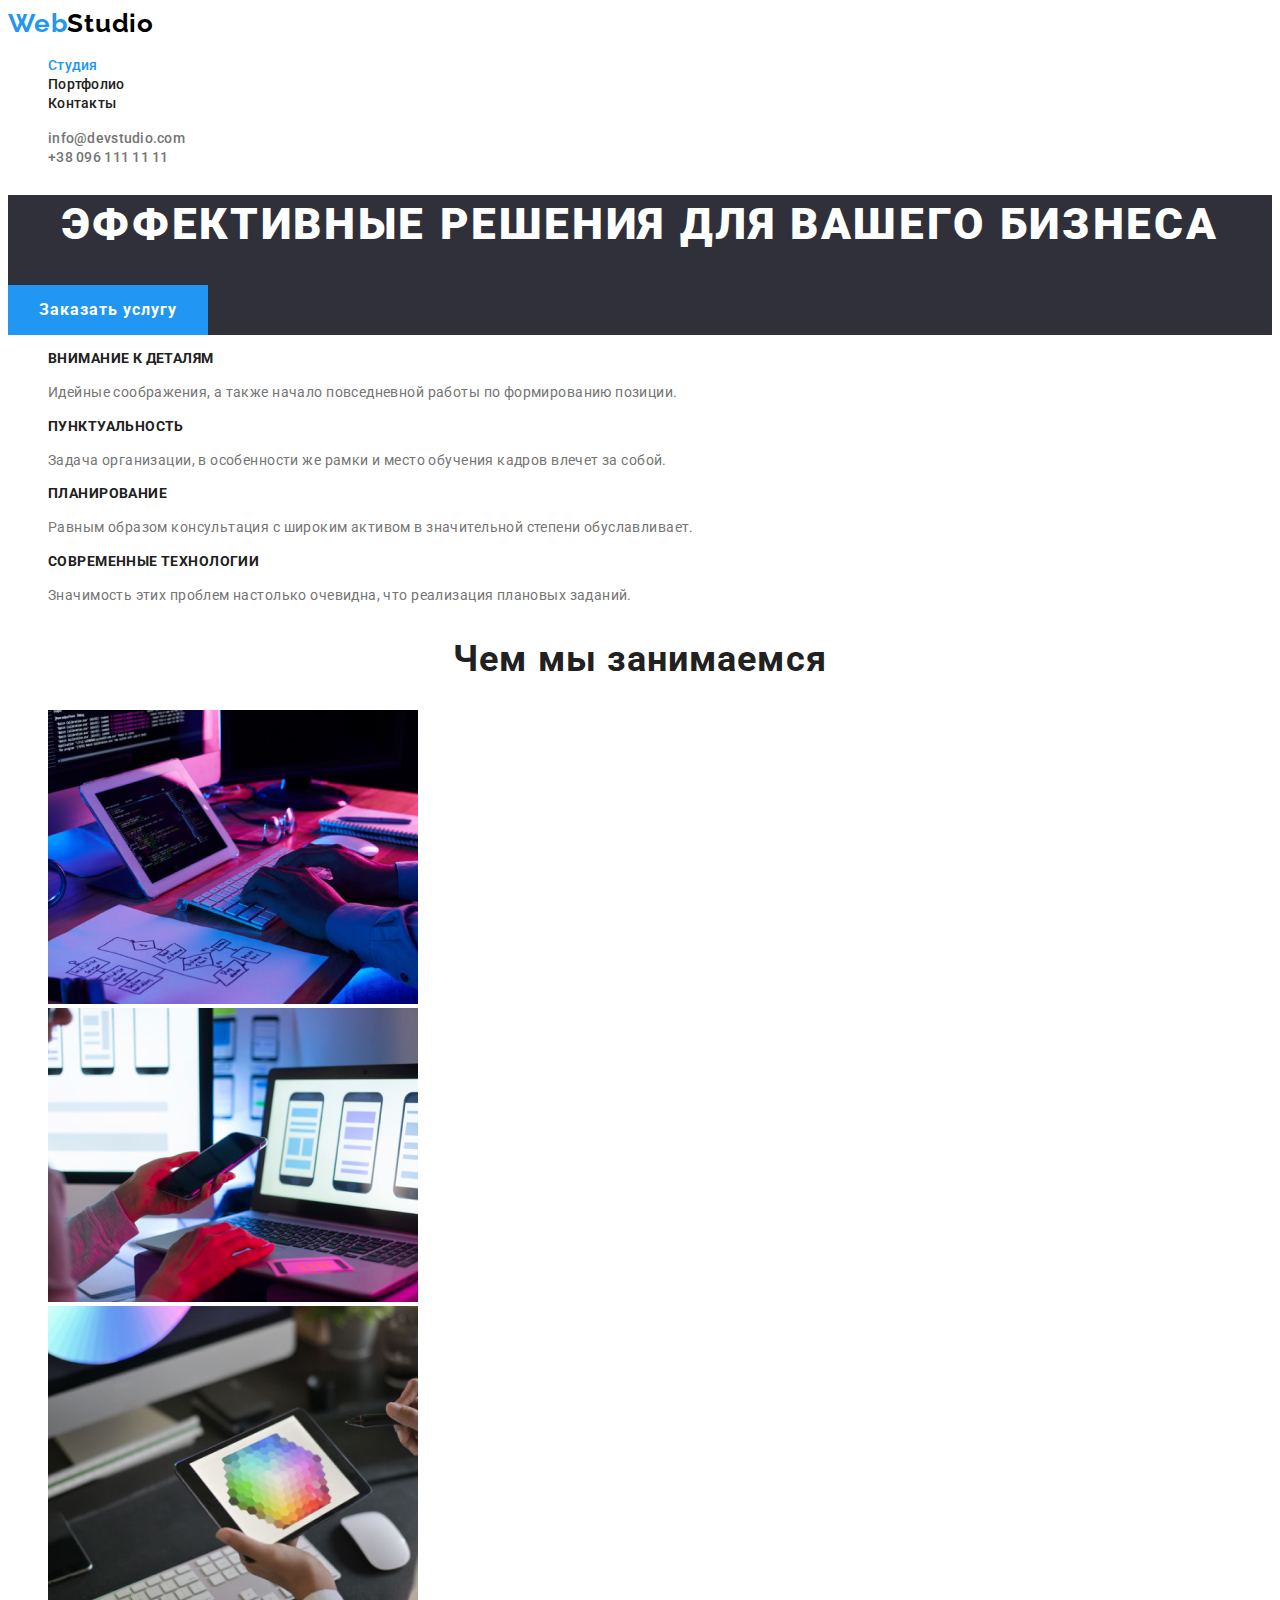
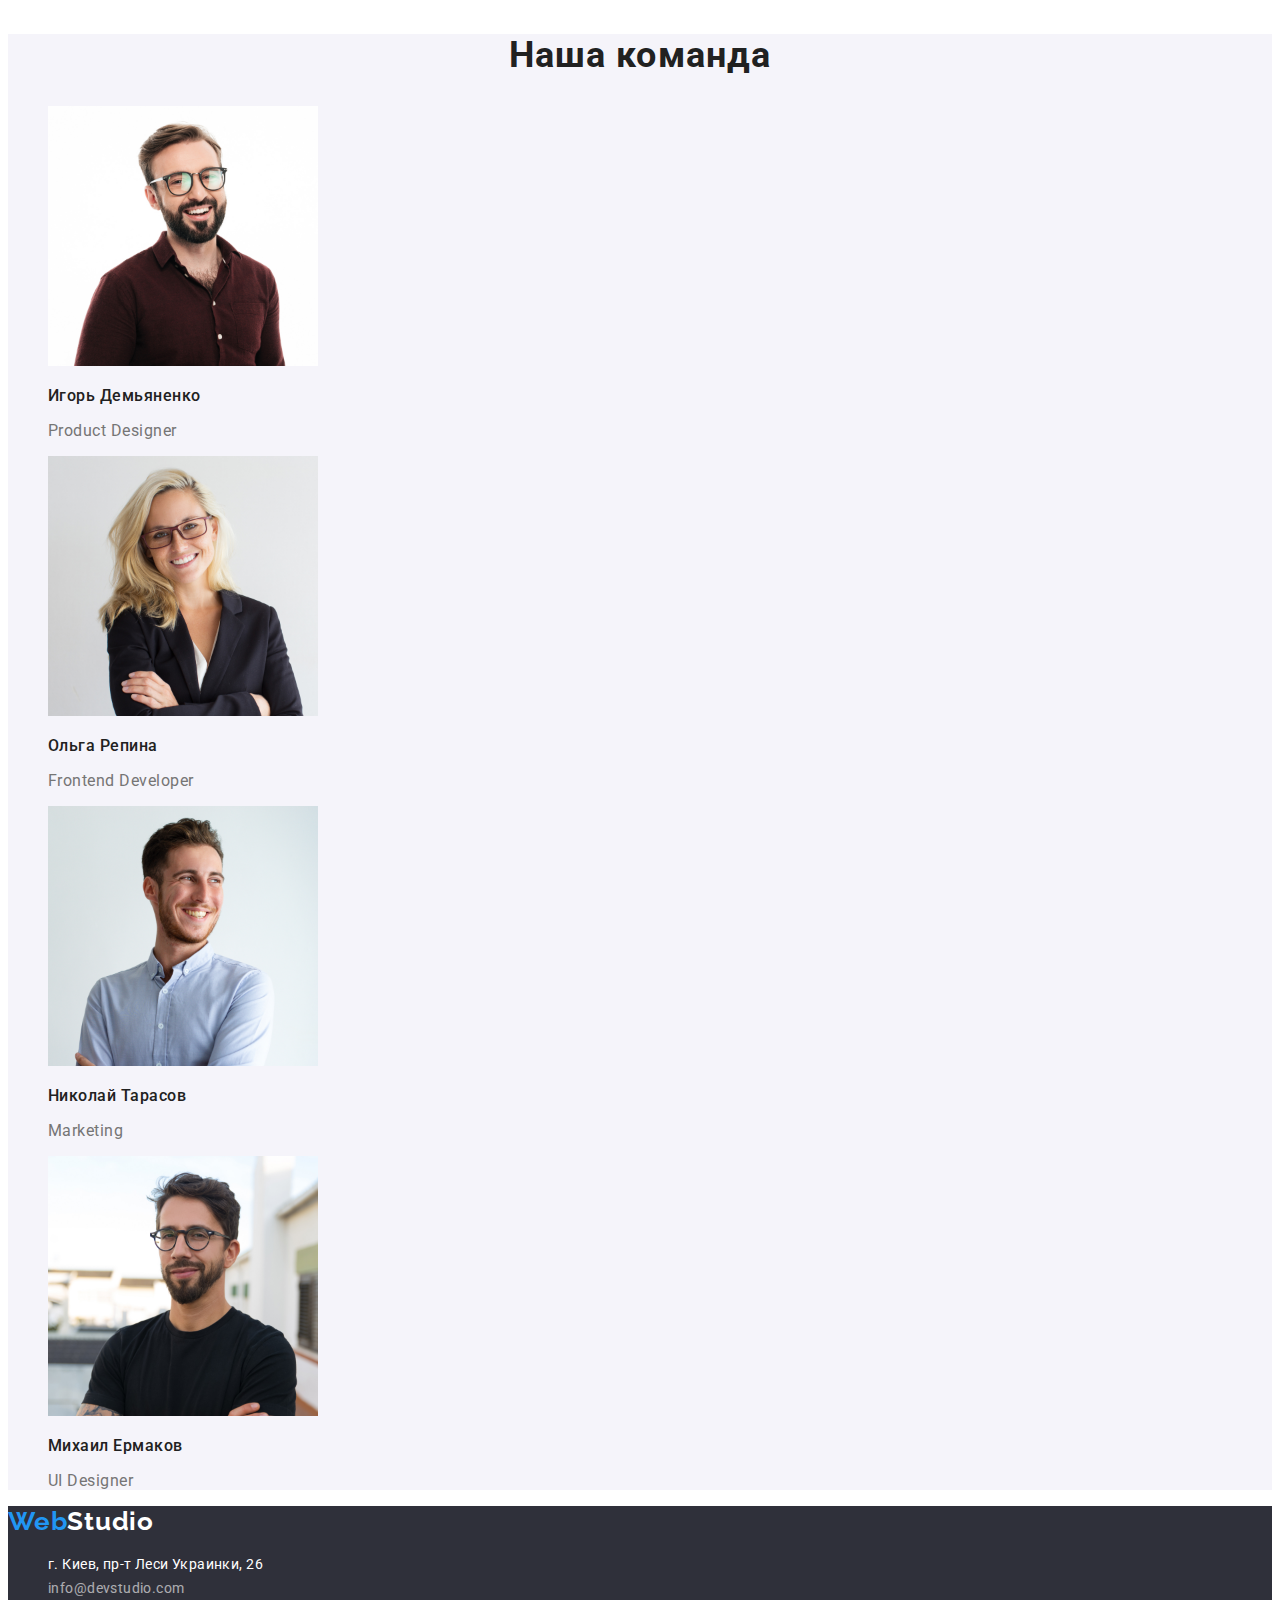
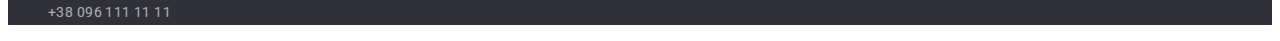
==== index.html @ 5fc8ac6e "Создает репозиторий для ДЗ№3" ====
<!DOCTYPE html>
<html lang="ru">
  <head>
    <meta charset="UTF-8" />
    <meta http-equiv="X-UA-Compatible" content="IE=edge" />
    <meta name="viewport" content="width=device-width, initial-scale=1.0" />
    <title>Студия</title>
    <link rel="preconnect" href="https://fonts.googleapis.com" />
    <link rel="preconnect" href="https://fonts.gstatic.com" crossorigin />
    <link
      href="https://fonts.googleapis.com/css2?family=Raleway:wght@700&family=Roboto:wght@400;500;700;900&display=swap"
      rel="stylesheet"
    />
    <link rel="stylesheet" href="./css/styles.css" />
  </head>
  <body>
    <!--Шапка-->
    <header>
      <!--Навигация на странице-->
      <nav>
        <a class="logo" href="./index.html"><span>Web</span>Studio</a>

        <ul class="nav-list">
          <li><a class="nav-item active" href="./index.html">Студия</a></li>
          <li><a class="nav-item" href="./portfolio.html">Портфолио</a></li>
          <li><a class="nav-item" href="">Контакты</a></li>
        </ul>
      </nav>

      <!--Контакты-->
      <ul>
        <li>
          <a class="link" href="mailto:info@devstudio.com"
            >info@devstudio.com</a
          >
        </li>
        <li><a class="link" href="tel:380961111111">+38 096 111 11 11</a></li>
      </ul>
    </header>

    <main>
      <!--Герой-->

      <section class="hero">
        <h1 class="hero-title">Эффективные решения для вашего бизнеса</h1>
        <button class="hero-button" type="button">Заказать услугу</button>
      </section>

      <!--Описание сайта-->
      <section>
        <!--Заголовок, который должен быть в контексте, но будет скрыт в CSS-->
        <h2 class="advantage">Преимущества компании</h2>
        <!--Заголовок, который должен быть в контексте, но будет скрыт в CSS-->

        <ul>
          <li>
            <h3 class="advantage-points">Внимание к деталям</h3>
            <p class="advantage-items">
              Идейные соображения, а также начало повседневной работы по
              формированию позиции.
            </p>
          </li>
          <li>
            <h3 class="advantage-points">Пунктуальность</h3>
            <p class="advantage-items">
              Задача организации, в особенности же рамки и место обучения кадров
              влечет за собой.
            </p>
          </li>
          <li>
            <h3 class="advantage-points">Планирование</h3>
            <p class="advantage-items">
              Равным образом консультация с широким активом в значительной
              степени обуславливает.
            </p>
          </li>
          <li>
            <h3 class="advantage-points">Современные технологии</h3>
            <p class="advantage-items">
              Значимость этих проблем настолько очевидна, что реализация
              плановых заданий.
            </p>
          </li>
        </ul>
      </section>

      <section>
        <h2 class="business-title">Чем мы занимаемся</h2>
        <ul>
          <li>
            <img
              src="./images/box1.jpg"
              alt="На столе стоит планшет, а также лежит альбомный лист со схемой и клавиатура, на которой человек набирает текст"
              width="370"
            />
          </li>
          <li>
            <img
              src="./images/box2.jpg"
              alt="На столе стоит ноутбук на котором макеты дизайна для мобильного приложения. Перед ноутбуком сидит человек и держит мобильный телефон в рук"
              width="370"
            />
          </li>
          <li>
            <img
              src="./images/box3.jpg"
              alt="На фоне рабочего стола, в руке держат планшет с цветовой схемой"
              width="370"
            />
          </li>
        </ul>
      </section>

      <!--Команда-->
      <section class="team">
        <h2 class="team-title">Наша команда</h2>
        <ul>
          <li>
            <img
              src="./images/slider1.jpg"
              alt="Фото сотрудника"
              width="270"
              height="260"
            />
            <h3 class="team-member">Игорь Демьяненко</h3>
            <p class="team-duty">Product Designer</p>
          </li>
          <li>
            <img
              src="./images/slider2.jpg"
              alt="Фото сотрудника"
              width="270"
              height="260"
            />
            <h3 class="team-member">Ольга Репина</h3>
            <p class="team-duty">Frontend Developer</p>
          </li>
          <li>
            <img
              src="./images/slider3.jpg"
              alt="Фото сотрудника"
              width="270"
              height="260"
            />
            <h3 class="team-member">Николай Тарасов</h3>
            <p class="team-duty">Marketing</p>
          </li>
          <li>
            <img
              src="./images/slider4.jpg"
              alt="Фото сотрудника"
              width="270"
              height="260"
            />
            <h3 class="team-member">Михаил Ермаков</h3>
            <p class="team-duty">UI Designer</p>
          </li>
        </ul>
      </section>
    </main>

    <!--Подвал-->
    <footer class="footer">
      <a class="logo footer-logo" href="./index.html"><span>Web</span>Studio</a>
      <address>
        <ul>
          <li>
            <a
              class="footer-address"
              href="https://goo.gl/maps/LVqfHqfzvZJYVTbu8"
              target="_blank"
              >г. Киев, пр-т Леси Украинки, 26</a
            >
          </li>
          <li>
            <a class="footer-contact" href="mailto:info@devstudio.com"
              >info@devstudio.com</a
            >
          </li>
          <li>
            <a class="footer-contact" href="tel:380961111111"
              >+38 096 111 11 11</a
            >
          </li>
        </ul>
      </address>
    </footer>
  </body>
</html>
---- css/styles.css ----
:root {
  --text-color-main: #212121;
  --text-color-second: #757575;
  --text-color-white: #ffffff;
  --text-color-black: #000000;

  --color-blue: #2196f3;

  --bg-color-grey: #f5f4fa;
  --bg-color-white: #ffffff;
  --bg-color-dark: #2f303a;
}
body {
  color: var(--text-color-main);
  background-color: var(--bg-color-white);
  font-family: Roboto, sans-serif;
}

ul {
  list-style: none;
}

a {
  text-decoration: none;
}

.logo {
  font-family: Raleway, sans-serif;
  font-size: 26px;
  font-weight: 700;
  letter-spacing: 0.03em;
  color: var(--text-color-black);
  line-height: 1.19;
}

.logo span {
  color: var(--color-blue);
}

.nav-item {
  font-size: 14px;
  font-weight: 500;
  color: var(--text-color-main);
  letter-spacing: 0.02em;
  line-height: 1.14;
}

.nav-item:hover,
.nav-item:focus,
.nav-item.active {
  color: var(--color-blue);
  outline: none;
}

.link {
  font-size: 14px;
  font-weight: 500;
  color: var(--text-color-second);
  letter-spacing: 0.02em;
  line-height: 1.14;
}

.link:hover,
.link:focus {
  color: var(--color-blue);
  outline: none;
}

/* Герой */

.hero {
  background: var(--bg-color-dark);
}

.hero-title {
  font-size: 44px;
  font-weight: 900;
  text-transform: uppercase;
  text-align: center;
  color: var(--text-color-white);
  letter-spacing: 0.06em;
  line-height: 1.36;
}

.hero-button {
  font-size: 16px;
  font-family: inherit;
  font-weight: 700;
  text-align: center;
  cursor: pointer;
  color: var(--text-color-white);
  background: var(--color-blue);
  border: none;
  width: 200px;
  height: 50px;
  letter-spacing: 0.06em;
  line-height: 1.88;
}

/* Преимущкства */

.advantage {
  display: none;
}

.advantage-points {
  font-size: 14px;
  font-weight: 700;
  text-transform: uppercase;
  letter-spacing: 0.03em;
  line-height: 1.14;
}

.advantage-items {
  color: var(--text-color-second);
  font-size: 14px;
  letter-spacing: 0.03em;
  line-height: 1.71;
}

/* Чем мы занимаемся */

.business-title {
  font-size: 36px;
  font-weight: 700;
  text-align: center;
  letter-spacing: 0.03em;
  line-height: 1.17;
}

/* Команда */

.team {
  background-color: var(--bg-color-grey);
}

.team-title {
  font-size: 36px;
  font-weight: 700;
  text-align: center;
  letter-spacing: 0.03em;
  line-height: 1.17;
}

.team-member {
  font-size: 16px;
  font-weight: 500;
  letter-spacing: 0.03em;
  line-height: 1.19;
}

.team-duty {
  font-size: 16px;
  letter-spacing: 0.03em;
  line-height: 1.19;
  color: var(--text-color-second);
}

/* Футер */

.footer {
  background: var(--bg-color-dark);
}

.footer-logo {
  color: var(--text-color-white);
}

.footer-address {
  color: var(--text-color-white);
  font-style: normal;
  font-size: 14px;
  letter-spacing: 0.03em;
  line-height: 1.71;
}

.footer-address:hover,
.footer-address:focus {
  color: var(--color-blue);
  outline: none;
}
.footer-contact {
  color: var(--text-color-white);
  font-style: normal;
  font-size: 14px;
  opacity: 0.6;
  letter-spacing: 0.03em;
  line-height: 1.71;
}

.footer-contact:hover,
.footer-contact:focus {
  color: var(--color-blue);
  outline: none;
}

/* Портфолио кнопки */

.portfolio {
  display: none;
}

.portfolio-button {
  font-size: 16px;
  font-family: inherit;
  font-weight: 500;
  text-align: center;
  cursor: pointer;
  background: var(--bg-color-grey);
  border: none;
  letter-spacing: 0.03em;
  line-height: 1.62;
}

.portfolio-button:hover,
.portfolio-button:focus {
  background: var(--color-blue);
  color: var(--bg-color-white);
  outline: none;
}

/* Портфолио карточки */

.portfolio-title {
  font-size: 18px;
  font-weight: 700;
  letter-spacing: 0.06em;
  line-height: 2;
}
.portfolio-item {
  font-size: 16px;
  letter-spacing: 0.03em;
  line-height: 1.88;
  color: var(--text-color-second);
}
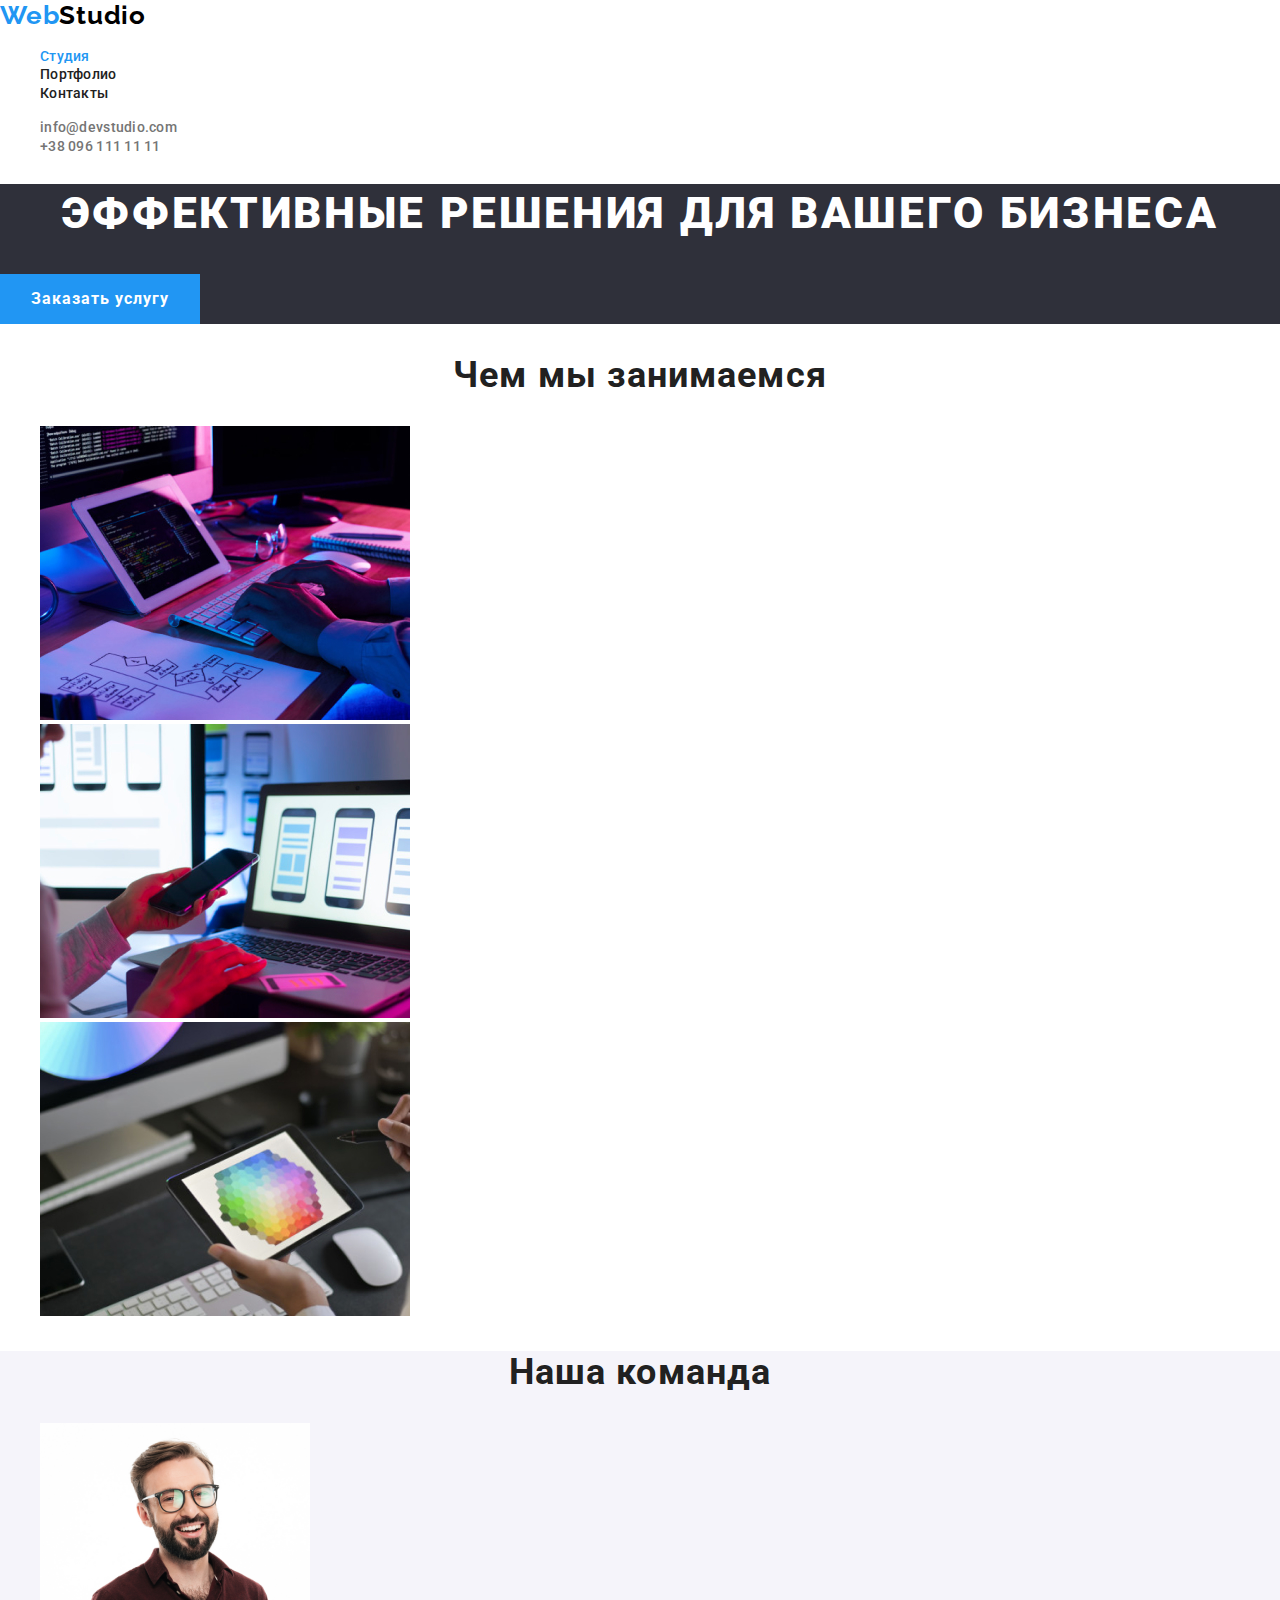
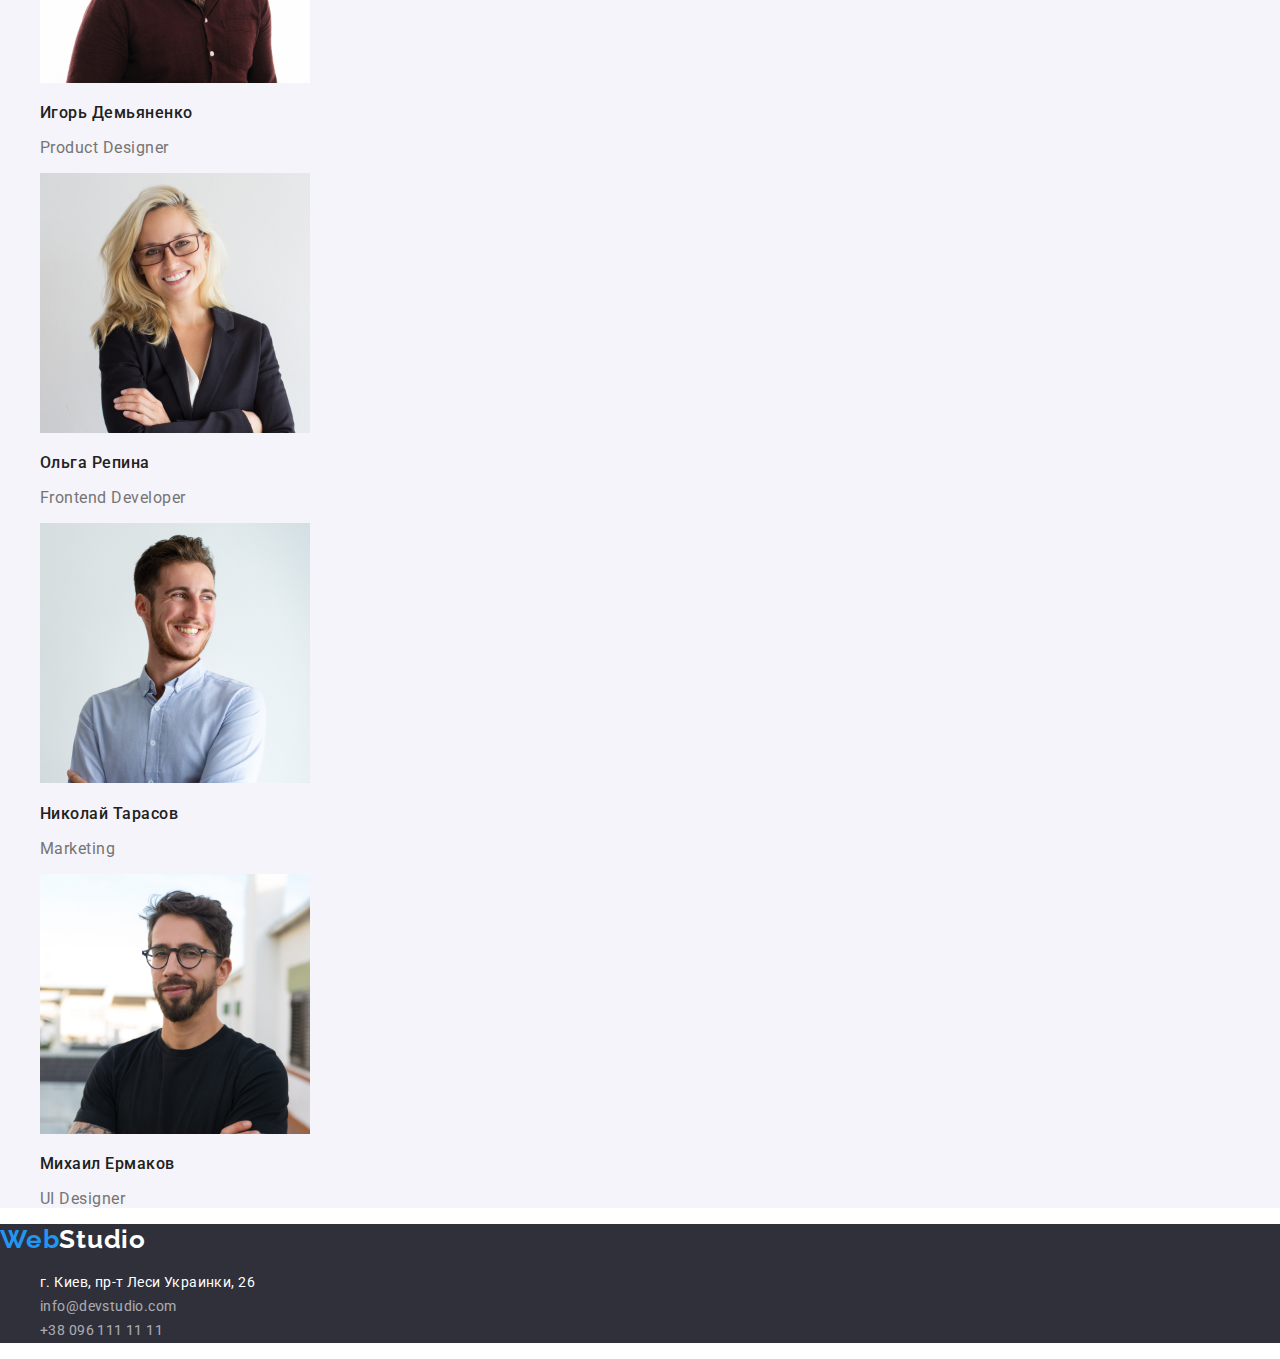
==== commit ad8e771a: "Добавляет разметку для Блочной модели и Flex" ====
--- a/index.html
+++ b/index.html
@@ -11,179 +11,219 @@
       href="https://fonts.googleapis.com/css2?family=Raleway:wght@700&family=Roboto:wght@400;500;700;900&display=swap"
       rel="stylesheet"
     />
+    <link
+      rel="stylesheet"
+      href="https://cdnjs.cloudflare.com/ajax/libs/modern-normalize/1.1.0/modern-normalize.min.css"
+    />
     <link rel="stylesheet" href="./css/styles.css" />
   </head>
   <body>
     <!--Шапка-->
     <header>
-      <!--Навигация на странице-->
-      <nav>
-        <a class="logo" href="./index.html"><span>Web</span>Studio</a>
-
-        <ul class="nav-list">
-          <li><a class="nav-item active" href="./index.html">Студия</a></li>
-          <li><a class="nav-item" href="./portfolio.html">Портфолио</a></li>
-          <li><a class="nav-item" href="">Контакты</a></li>
-        </ul>
-      </nav>
-
-      <!--Контакты-->
-      <ul>
-        <li>
-          <a class="link" href="mailto:info@devstudio.com"
-            >info@devstudio.com</a
-          >
-        </li>
-        <li><a class="link" href="tel:380961111111">+38 096 111 11 11</a></li>
-      </ul>
+      <div class="container">
+        <div class="header">
+          <!--Навигация на странице-->
+          <nav class="navigation">
+            <a class="logo" href="./index.html"><span>Web</span>Studio</a>
+
+            <ul class="nav-list">
+              <li><a class="nav-item active" href="./index.html">Студия</a></li>
+              <li><a class="nav-item" href="./portfolio.html">Портфолио</a></li>
+              <li><a class="nav-item" href="">Контакты</a></li>
+            </ul>
+          </nav>
+
+          <!--Контакты-->
+          <ul class="contacts">
+            <li>
+              <a class="link" href="mailto:info@devstudio.com"
+                >info@devstudio.com</a
+              >
+            </li>
+            <li>
+              <a class="link" href="tel:380961111111">+38 096 111 11 11</a>
+            </li>
+          </ul>
+        </div>
+      </div>
     </header>
 
     <main>
       <!--Герой-->
 
       <section class="hero">
-        <h1 class="hero-title">Эффективные решения для вашего бизнеса</h1>
-        <button class="hero-button" type="button">Заказать услугу</button>
-      </section>
-
-      <!--Описание сайта-->
-      <section>
-        <!--Заголовок, который должен быть в контексте, но будет скрыт в CSS-->
-        <h2 class="advantage">Преимущества компании</h2>
-        <!--Заголовок, который должен быть в контексте, но будет скрыт в CSS-->
-
-        <ul>
-          <li>
-            <h3 class="advantage-points">Внимание к деталям</h3>
-            <p class="advantage-items">
-              Идейные соображения, а также начало повседневной работы по
-              формированию позиции.
-            </p>
-          </li>
-          <li>
-            <h3 class="advantage-points">Пунктуальность</h3>
-            <p class="advantage-items">
-              Задача организации, в особенности же рамки и место обучения кадров
-              влечет за собой.
-            </p>
-          </li>
-          <li>
-            <h3 class="advantage-points">Планирование</h3>
-            <p class="advantage-items">
-              Равным образом консультация с широким активом в значительной
-              степени обуславливает.
-            </p>
-          </li>
-          <li>
-            <h3 class="advantage-points">Современные технологии</h3>
-            <p class="advantage-items">
-              Значимость этих проблем настолько очевидна, что реализация
-              плановых заданий.
-            </p>
-          </li>
-        </ul>
-      </section>
-
-      <section>
-        <h2 class="business-title">Чем мы занимаемся</h2>
-        <ul>
-          <li>
-            <img
-              src="./images/box1.jpg"
-              alt="На столе стоит планшет, а также лежит альбомный лист со схемой и клавиатура, на которой человек набирает текст"
-              width="370"
-            />
-          </li>
-          <li>
-            <img
-              src="./images/box2.jpg"
-              alt="На столе стоит ноутбук на котором макеты дизайна для мобильного приложения. Перед ноутбуком сидит человек и держит мобильный телефон в рук"
-              width="370"
-            />
-          </li>
-          <li>
-            <img
-              src="./images/box3.jpg"
-              alt="На фоне рабочего стола, в руке держат планшет с цветовой схемой"
-              width="370"
-            />
-          </li>
-        </ul>
+        <div class="container">
+          <h1 class="hero-title">Эффективные решения для вашего бизнеса</h1>
+          <button class="hero-button" type="button">Заказать услугу</button>
+        </div>
+      </section>
+
+      <!--Преимущества-->
+      <section class="advantage">
+        <div class="container">
+          <!--Заголовок, который должен быть в контексте, но будет скрыт в CSS-->
+          <h2 class="advantage-title">Преимущества компании</h2>
+          <!--Заголовок, который должен быть в контексте, но будет скрыт в CSS-->
+
+          <ul class="advantage-list">
+            <li>
+              <div class="advantage-description">
+                <h3 class="advantage-points">Внимание к деталям</h3>
+                <p class="advantage-items">
+                  Идейные соображения, а также начало повседневной работы по
+                  формированию позиции.
+                </p>
+              </div>
+            </li>
+            <li>
+              <div class="advantage-description">
+                <h3 class="advantage-points">Пунктуальность</h3>
+                <p class="advantage-items">
+                  Задача организации, в особенности же рамки и место обучения
+                  кадров влечет за собой.
+                </p>
+              </div>
+            </li>
+            <li>
+              <div class="advantage-description">
+                <h3 class="advantage-points">Планирование</h3>
+                <p class="advantage-items">
+                  Равным образом консультация с широким активом в значительной
+                  степени обуславливает.
+                </p>
+              </div>
+            </li>
+            <li>
+              <div class="advantage-description">
+                <h3 class="advantage-points">Современные технологии</h3>
+                <p class="advantage-items">
+                  Значимость этих проблем настолько очевидна, что реализация
+                  плановых заданий.
+                </p>
+              </div>
+            </li>
+          </ul>
+        </div>
+      </section>
+
+      <!--Чем занимаемся-->
+
+      <section class="business">
+        <div class="container">
+          <h2 class="business-title">Чем мы занимаемся</h2>
+          <ul class="busines-list">
+            <li class="busines-item">
+              <img
+                src="./images/box1.jpg"
+                alt="На столе стоит планшет, а также лежит альбомный лист со схемой и клавиатура, на которой человек набирает текст"
+                width="370"
+              />
+            </li>
+            <li class="busines-item">
+              <img
+                src="./images/box2.jpg"
+                alt="На столе стоит ноутбук на котором макеты дизайна для мобильного приложения. Перед ноутбуком сидит человек и держит мобильный телефон в рук"
+                width="370"
+              />
+            </li>
+            <li class="busines-item">
+              <img
+                src="./images/box3.jpg"
+                alt="На фоне рабочего стола, в руке держат планшет с цветовой схемой"
+                width="370"
+              />
+            </li>
+          </ul>
+        </div>
       </section>
 
       <!--Команда-->
       <section class="team">
-        <h2 class="team-title">Наша команда</h2>
-        <ul>
-          <li>
-            <img
-              src="./images/slider1.jpg"
-              alt="Фото сотрудника"
-              width="270"
-              height="260"
-            />
-            <h3 class="team-member">Игорь Демьяненко</h3>
-            <p class="team-duty">Product Designer</p>
-          </li>
-          <li>
-            <img
-              src="./images/slider2.jpg"
-              alt="Фото сотрудника"
-              width="270"
-              height="260"
-            />
-            <h3 class="team-member">Ольга Репина</h3>
-            <p class="team-duty">Frontend Developer</p>
-          </li>
-          <li>
-            <img
-              src="./images/slider3.jpg"
-              alt="Фото сотрудника"
-              width="270"
-              height="260"
-            />
-            <h3 class="team-member">Николай Тарасов</h3>
-            <p class="team-duty">Marketing</p>
-          </li>
-          <li>
-            <img
-              src="./images/slider4.jpg"
-              alt="Фото сотрудника"
-              width="270"
-              height="260"
-            />
-            <h3 class="team-member">Михаил Ермаков</h3>
-            <p class="team-duty">UI Designer</p>
-          </li>
-        </ul>
+        <div class="container">
+          <h2 class="team-title">Наша команда</h2>
+          <ul class="team-list">
+            <li class="team-card">
+              <img
+                src="./images/slider1.jpg"
+                alt="Фото сотрудника"
+                width="270"
+                height="260"
+              />
+              <div class="team-description">
+                <h3 class="team-member">Игорь Демьяненко</h3>
+                <p class="team-duty">Product Designer</p>
+              </div>
+            </li>
+            <li class="team-card">
+              <img
+                src="./images/slider2.jpg"
+                alt="Фото сотрудника"
+                width="270"
+                height="260"
+              />
+              <div class="team-description">
+                <h3 class="team-member">Ольга Репина</h3>
+                <p class="team-duty">Frontend Developer</p>
+              </div>
+            </li>
+            <li class="team-card">
+              <img
+                src="./images/slider3.jpg"
+                alt="Фото сотрудника"
+                width="270"
+                height="260"
+              />
+              <div class="team-description">
+                <h3 class="team-member">Николай Тарасов</h3>
+                <p class="team-duty">Marketing</p>
+              </div>
+            </li>
+            <li class="team-card">
+              <img
+                src="./images/slider4.jpg"
+                alt="Фото сотрудника"
+                width="270"
+                height="260"
+              />
+              <div class="team-description">
+                <h3 class="team-member">Михаил Ермаков</h3>
+                <p class="team-duty">UI Designer</p>
+              </div>
+            </li>
+          </ul>
+        </div>
       </section>
     </main>
 
     <!--Подвал-->
     <footer class="footer">
-      <a class="logo footer-logo" href="./index.html"><span>Web</span>Studio</a>
-      <address>
-        <ul>
-          <li>
-            <a
-              class="footer-address"
-              href="https://goo.gl/maps/LVqfHqfzvZJYVTbu8"
-              target="_blank"
-              >г. Киев, пр-т Леси Украинки, 26</a
-            >
-          </li>
-          <li>
-            <a class="footer-contact" href="mailto:info@devstudio.com"
-              >info@devstudio.com</a
-            >
-          </li>
-          <li>
-            <a class="footer-contact" href="tel:380961111111"
-              >+38 096 111 11 11</a
-            >
-          </li>
-        </ul>
-      </address>
+      <div class="container">
+        <a class="logo footer-logo" href="./index.html"
+          ><span>Web</span>Studio</a
+        >
+        <address>
+          <ul>
+            <li>
+              <a
+                class="footer-address"
+                href="https://goo.gl/maps/LVqfHqfzvZJYVTbu8"
+                target="_blank"
+                >г. Киев, пр-т Леси Украинки, 26</a
+              >
+            </li>
+            <li>
+              <a class="footer-contact mail" href="mailto:info@devstudio.com"
+                >info@devstudio.com</a
+              >
+            </li>
+            <li>
+              <a class="footer-contact tel" href="tel:380961111111"
+                >+38 096 111 11 11</a
+              >
+            </li>
+          </ul>
+        </address>
+      </div>
     </footer>
   </body>
 </html>
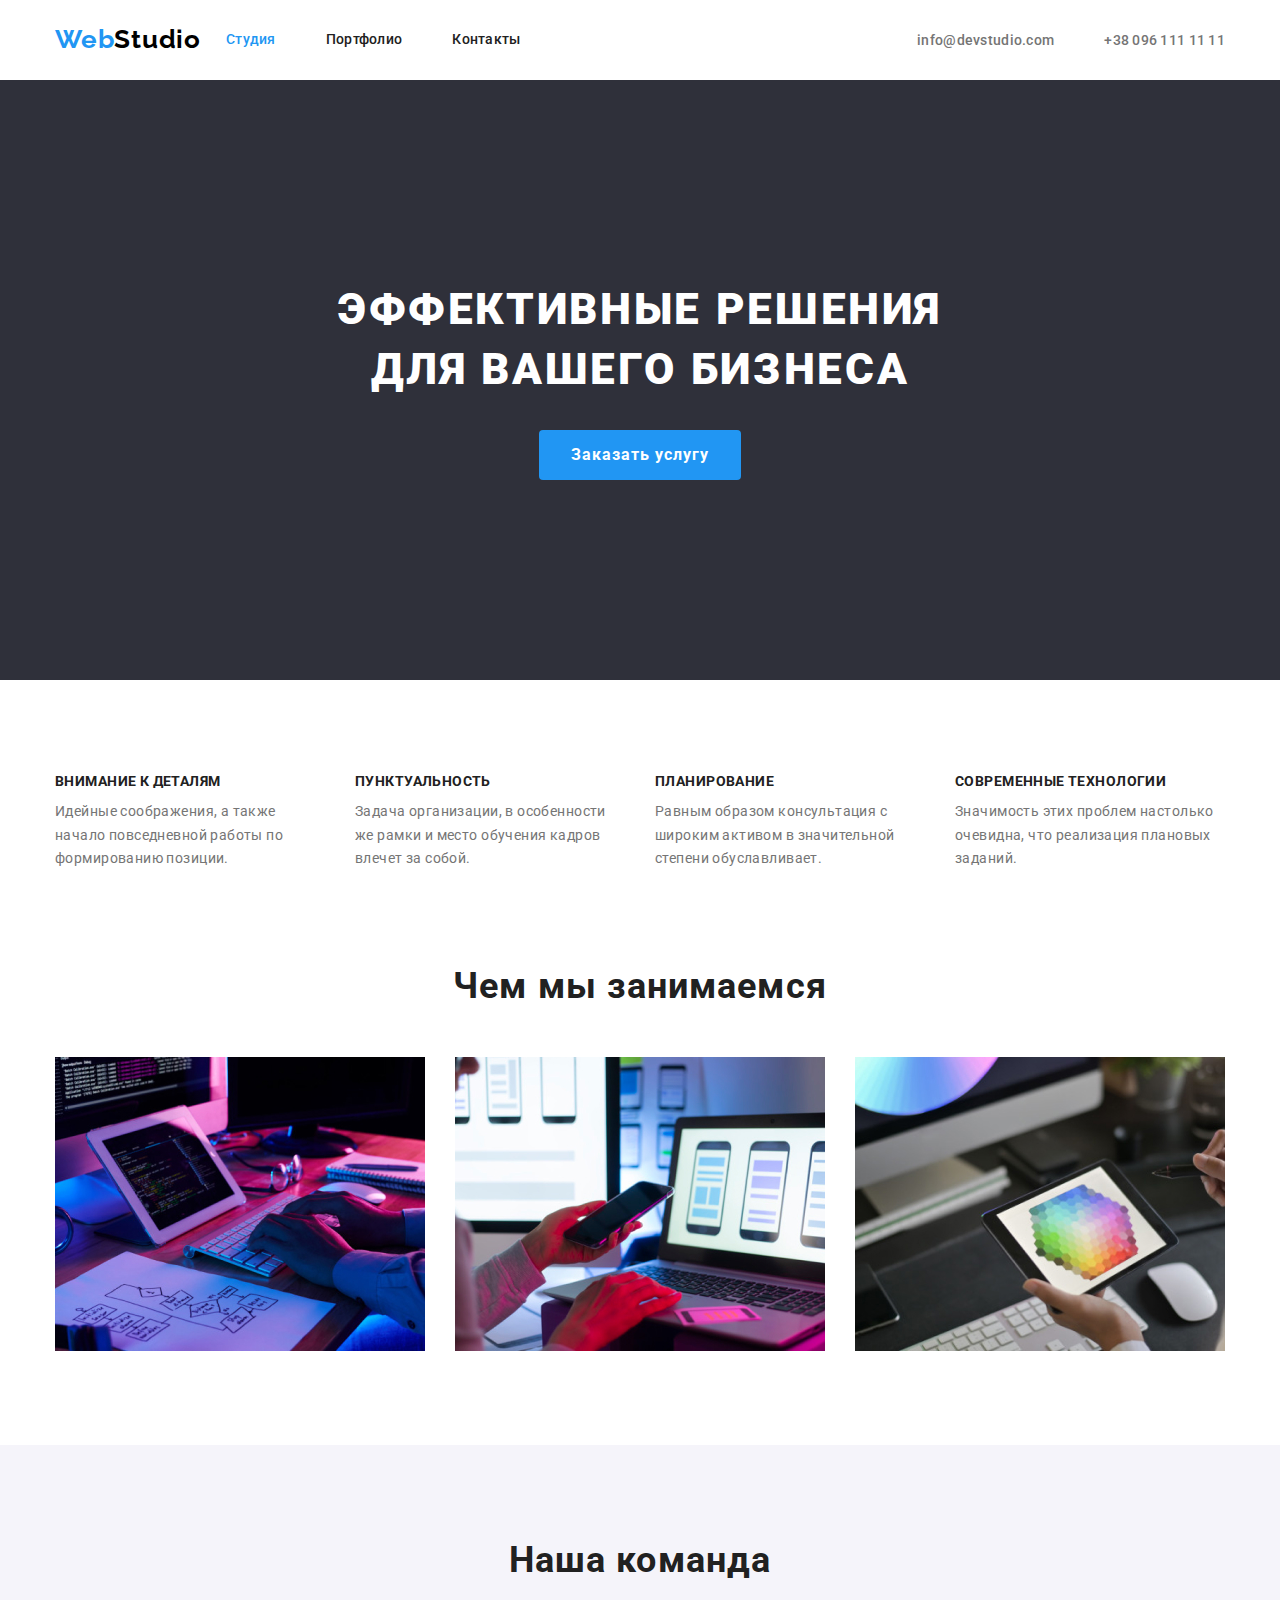
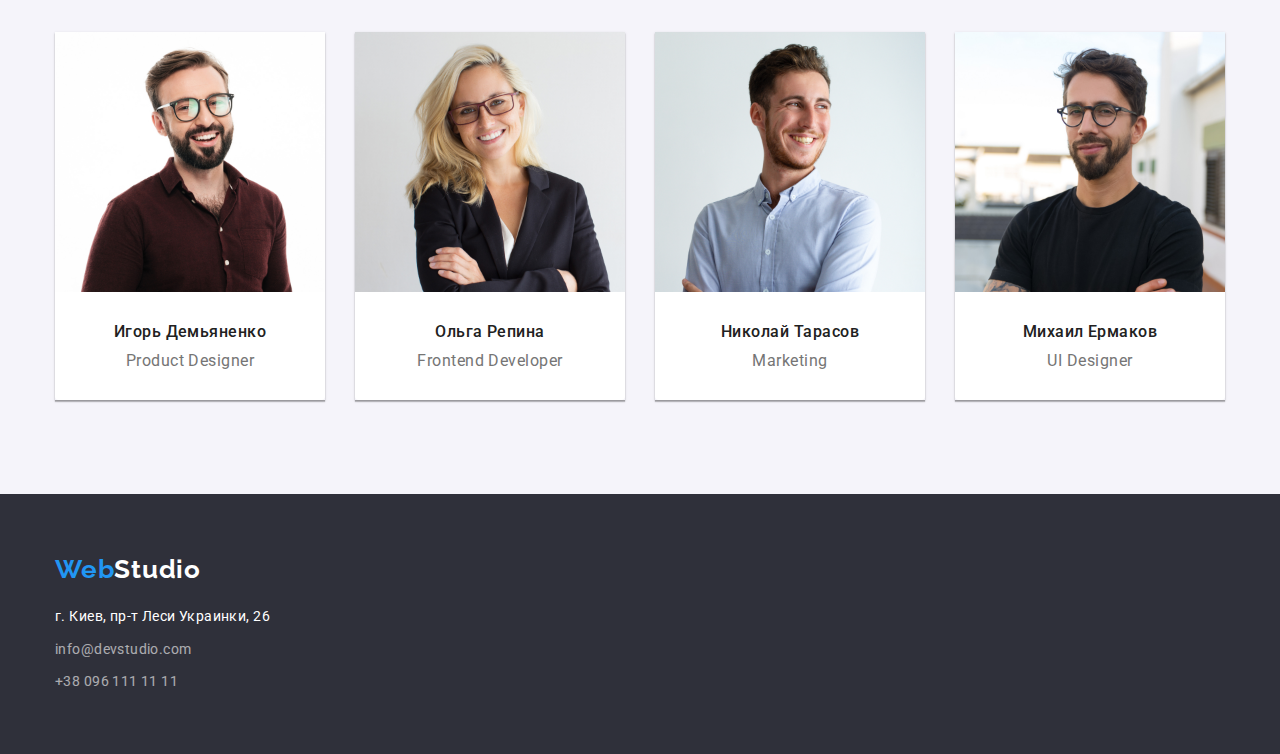
==== commit d98e45bb: "Убирает контрольную outline и Скрывает заголовки" ====
--- a/index.html
+++ b/index.html
@@ -62,7 +62,7 @@
       <section class="advantage">
         <div class="container">
           <!--Заголовок, который должен быть в контексте, но будет скрыт в CSS-->
-          <h2 class="advantage-title">Преимущества компании</h2>
+          <h2 class="advantage-title visually-hidden">Преимущества компании</h2>
           <!--Заголовок, который должен быть в контексте, но будет скрыт в CSS-->
 
           <ul class="advantage-list">
--- a/css/styles.css
+++ b/css/styles.css
@@ -10,6 +10,13 @@
   --bg-color-white: #ffffff;
   --bg-color-dark: #2f303a;
 }
+
+*,
+*::before,
+*::after {
+  box-sizing: border-box;
+}
+
 body {
   color: var(--text-color-main);
   background-color: var(--bg-color-white);
@@ -18,10 +25,42 @@
 
 ul {
   list-style: none;
+  margin: 0;
+  padding: 0;
 }
 
 a {
   text-decoration: none;
+}
+
+h1,
+h2,
+h3,
+h4,
+h5,
+h6,
+p {
+  margin: 0;
+}
+
+img {
+  display: block;
+}
+
+.container {
+  width: 1200px;
+  padding: 0 15px;
+  margin: 0 auto;
+  /* outline: 1px solid tomato; */
+}
+.header {
+  display: flex;
+  align-items: center;
+  justify-content: space-between;
+}
+
+.navigation {
+  display: flex;
 }
 
 .logo {
@@ -31,10 +70,17 @@
   letter-spacing: 0.03em;
   color: var(--text-color-black);
   line-height: 1.19;
+  padding: 24px 0 25px;
 }
 
 .logo span {
   color: var(--color-blue);
+}
+
+.nav-list {
+  display: flex;
+  justify-content: center;
+  align-items: center;
 }
 
 .nav-item {
@@ -43,6 +89,9 @@
   color: var(--text-color-main);
   letter-spacing: 0.02em;
   line-height: 1.14;
+
+  padding: 32px 25px;
+  display: block;
 }
 
 .nav-item:hover,
@@ -52,6 +101,18 @@
   outline: none;
 }
 
+.contacts {
+  display: flex;
+  align-items: center;
+}
+/* .contacts li + li {
+  margin-left: 50px; 
+ } */
+
+.contacts li:first-child {
+  margin-right: 50px;
+}
+
 .link {
   font-size: 14px;
   font-weight: 500;
@@ -70,19 +131,31 @@
 
 .hero {
   background: var(--bg-color-dark);
+  text-align: center;
+  padding: 200px 0;
 }
 
 .hero-title {
   font-size: 44px;
   font-weight: 900;
   text-transform: uppercase;
-  text-align: center;
+  width: 696px;
+  margin: 0 auto;
+
   color: var(--text-color-white);
   letter-spacing: 0.06em;
   line-height: 1.36;
+
+  /* padding-top: 200px; */
+  margin-bottom: 30px;
 }
 
 .hero-button {
+  display: inline-block;
+  border-radius: 4px;
+  padding: 10px 32px;
+  min-width: 200px;
+
   font-size: 16px;
   font-family: inherit;
   font-weight: 700;
@@ -91,16 +164,42 @@
   color: var(--text-color-white);
   background: var(--color-blue);
   border: none;
-  width: 200px;
   height: 50px;
   letter-spacing: 0.06em;
   line-height: 1.88;
 }
 
-/* Преимущкства */
+/* Преимущества!!!!!! */
 
 .advantage {
-  display: none;
+  padding-top: 94px;
+  padding-bottom: 94px;
+}
+
+.visually-hidden {
+  position: absolute;
+  width: 1px;
+  height: 1px;
+  margin: -1px;
+  border: 0;
+  padding: 0;
+  white-space: nowrap;
+  clip-path: inset(100%);
+  clip: rect(0 0 0 0);
+  overflow: hidden;
+}
+
+.advantage-list {
+  display: flex;
+}
+
+.advantage-list li {
+  width: 270px;
+  margin-right: 30px;
+}
+
+.advantage-list li:last-child {
+  margin-right: 0;
 }
 
 .advantage-points {
@@ -109,6 +208,8 @@
   text-transform: uppercase;
   letter-spacing: 0.03em;
   line-height: 1.14;
+
+  margin-bottom: 10px;
 }
 
 .advantage-items {
@@ -120,18 +221,39 @@
 
 /* Чем мы занимаемся */
 
+.business {
+  padding-bottom: 94px;
+}
+
 .business-title {
   font-size: 36px;
   font-weight: 700;
   text-align: center;
   letter-spacing: 0.03em;
   line-height: 1.17;
+
+  margin-bottom: 50px;
+}
+
+.busines-list {
+  display: flex;
+}
+
+.busines-item {
+  width: 370px;
+  height: 294px;
+  margin-right: 30px;
+}
+
+.busines-item:last-child {
+  margin-right: 0;
 }
 
 /* Команда */
 
 .team {
   background-color: var(--bg-color-grey);
+  padding: 94px 0;
 }
 
 .team-title {
@@ -140,6 +262,31 @@
   text-align: center;
   letter-spacing: 0.03em;
   line-height: 1.17;
+  margin-bottom: 50px;
+}
+
+.team-list {
+  display: flex;
+}
+
+.team-list li {
+  margin-right: 30px;
+}
+
+.team-list li:last-child {
+  margin-right: 0;
+}
+
+.team-card {
+  box-shadow: 0px 1px 3px rgba(0, 0, 0, 0.12), 0px 1px 1px rgba(0, 0, 0, 0.14),
+    0px 2px 1px rgba(0, 0, 0, 0.2);
+}
+
+.team-description {
+  background-color: var(--bg-color-white);
+  padding: 30px 0;
+  border-radius: 0px 0px 4px 4px;
+  text-align: center;
 }
 
 .team-member {
@@ -147,6 +294,7 @@
   font-weight: 500;
   letter-spacing: 0.03em;
   line-height: 1.19;
+  margin-bottom: 10px;
 }
 
 .team-duty {
@@ -160,10 +308,15 @@
 
 .footer {
   background: var(--bg-color-dark);
+  padding-top: 60px;
+  padding-bottom: 60px;
 }
 
 .footer-logo {
   color: var(--text-color-white);
+  display: inline-block;
+  margin-bottom: 20px;
+  padding: 0;
 }
 
 .footer-address {
@@ -172,6 +325,8 @@
   font-size: 14px;
   letter-spacing: 0.03em;
   line-height: 1.71;
+  display: inline-block;
+  margin-bottom: 9px;
 }
 
 .footer-address:hover,
@@ -179,6 +334,7 @@
   color: var(--color-blue);
   outline: none;
 }
+
 .footer-contact {
   color: var(--text-color-white);
   font-style: normal;
@@ -186,6 +342,14 @@
   opacity: 0.6;
   letter-spacing: 0.03em;
   line-height: 1.71;
+}
+.mail {
+  display: inline-block;
+  margin-bottom: 9px;
+}
+
+.tel {
+  display: inline-block;
 }
 
 .footer-contact:hover,
@@ -196,11 +360,34 @@
 
 /* Портфолио кнопки */
 
-.portfolio {
+.portfolio-galery {
+  padding-top: 94px;
+  padding-bottom: 94px;
+}
+
+/* .portfolio {
   display: none;
+} */
+
+.buttons {
+  display: flex;
+  padding-bottom: 50px;
+  justify-content: center;
+}
+
+.buttons li {
+  margin-right: 8px;
+}
+.buttons li:last-child {
+  margin-right: 0;
 }
 
 .portfolio-button {
+  display: inline-block;
+  border-radius: 4px;
+  padding: 6px 22px;
+  min-width: 73px;
+
   font-size: 16px;
   font-family: inherit;
   font-weight: 500;
@@ -216,18 +403,46 @@
 .portfolio-button:focus {
   background: var(--color-blue);
   color: var(--bg-color-white);
+  filter: drop-shadow(0px 4px 4px rgba(0, 0, 0, 0.25))
+    drop-shadow(0px 4px 4px rgba(0, 0, 0, 0.25));
   outline: none;
 }
 
 /* Портфолио карточки */
+
+.card-flex {
+  display: flex;
+  flex-wrap: wrap;
+}
+
+.card-element {
+  width: 370px;
+  margin-right: 30px;
+  margin-bottom: 30px;
+}
+
+.card-element:nth-child(3n) {
+  margin-right: 0;
+}
+.card-element:nth-last-child(-n + 3) {
+  margin-bottom: 0;
+}
+.portfolio-description {
+  padding: 20px 24px;
+  background-color: var(--bg-color-white);
+  border: 1px solid #eeeeee;
+  border-top: none;
+}
 
 .portfolio-title {
   font-size: 18px;
   font-weight: 700;
   letter-spacing: 0.06em;
   line-height: 2;
-}
-.portfolio-item {
+  margin-bottom: 4px;
+}
+
+.portfolio-subtitle {
   font-size: 16px;
   letter-spacing: 0.03em;
   line-height: 1.88;
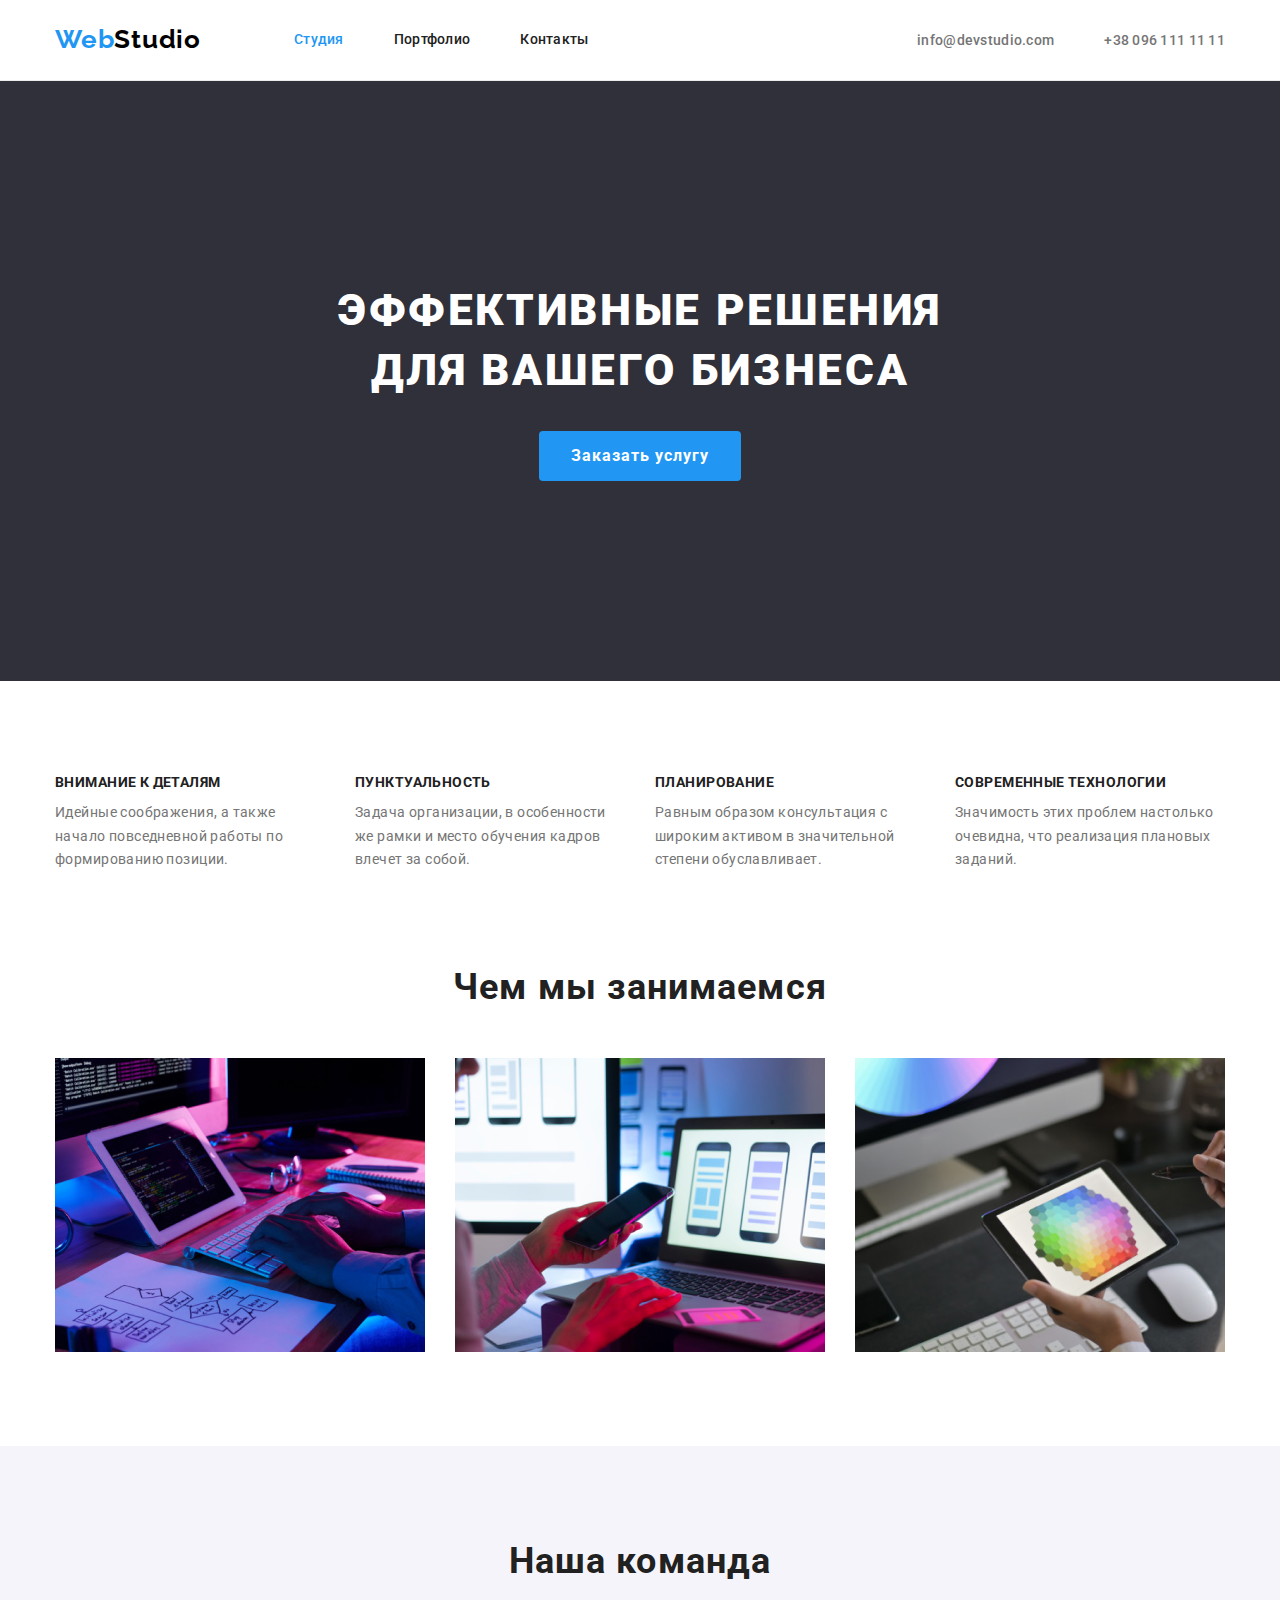
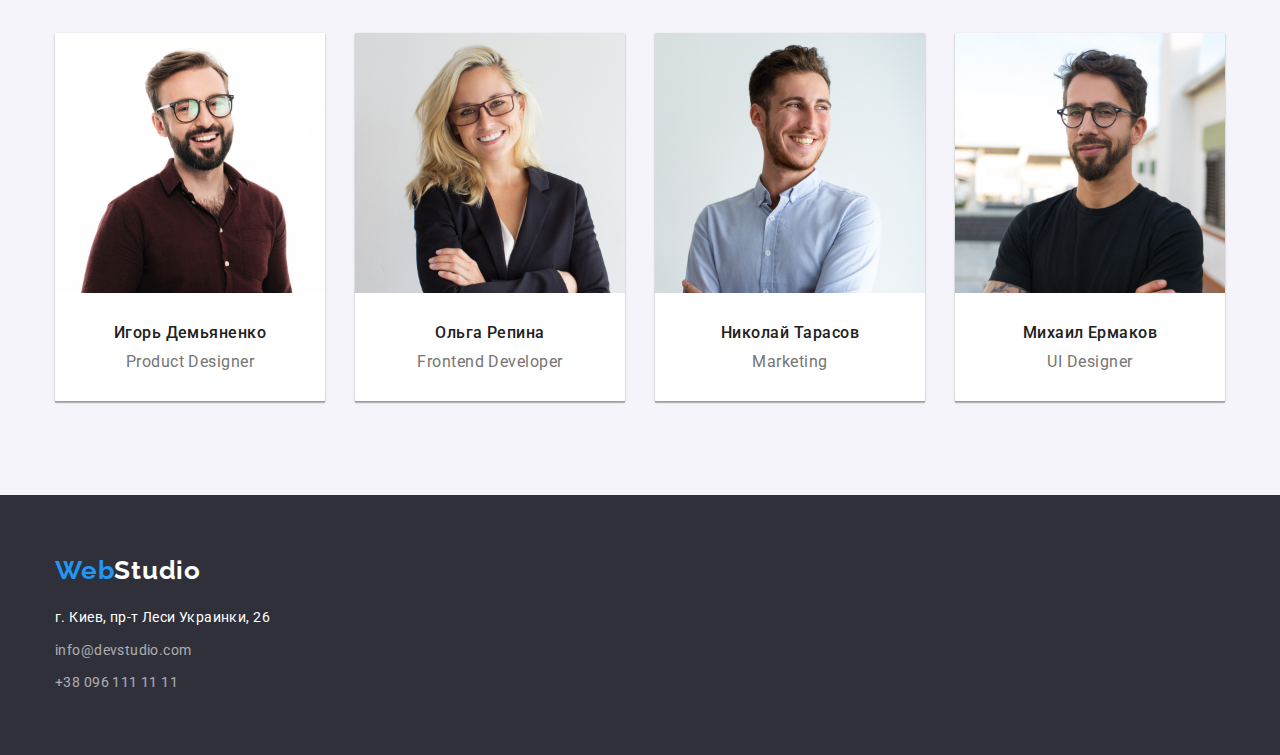
==== commit 7a8e9cbd: "Виправляє помилки ДЗ№3" ====
--- a/index.html
+++ b/index.html
@@ -19,7 +19,7 @@
   </head>
   <body>
     <!--Шапка-->
-    <header>
+    <header class="head-border">
       <div class="container">
         <div class="header">
           <!--Навигация на странице-->
@@ -202,7 +202,7 @@
           ><span>Web</span>Studio</a
         >
         <address>
-          <ul>
+          <ul class="footer-list">
             <li>
               <a
                 class="footer-address"
--- a/css/styles.css
+++ b/css/styles.css
@@ -46,7 +46,9 @@
 img {
   display: block;
 }
-
+.head-border {
+  border-bottom: 1px solid #ececec;
+}
 .container {
   width: 1200px;
   padding: 0 15px;
@@ -71,6 +73,7 @@
   color: var(--text-color-black);
   line-height: 1.19;
   padding: 24px 0 25px;
+  margin-right: 68px;
 }
 
 .logo span {
@@ -319,6 +322,10 @@
   padding: 0;
 }
 
+.footer-list li:not(:last-child) {
+  margin-bottom: 9px;
+}
+
 .footer-address {
   color: var(--text-color-white);
   font-style: normal;
@@ -326,7 +333,6 @@
   letter-spacing: 0.03em;
   line-height: 1.71;
   display: inline-block;
-  margin-bottom: 9px;
 }
 
 .footer-address:hover,
@@ -345,7 +351,6 @@
 }
 .mail {
   display: inline-block;
-  margin-bottom: 9px;
 }
 
 .tel {
@@ -365,13 +370,9 @@
   padding-bottom: 94px;
 }
 
-/* .portfolio {
-  display: none;
-} */
-
 .buttons {
   display: flex;
-  padding-bottom: 50px;
+  margin-bottom: 50px;
   justify-content: center;
 }
 
